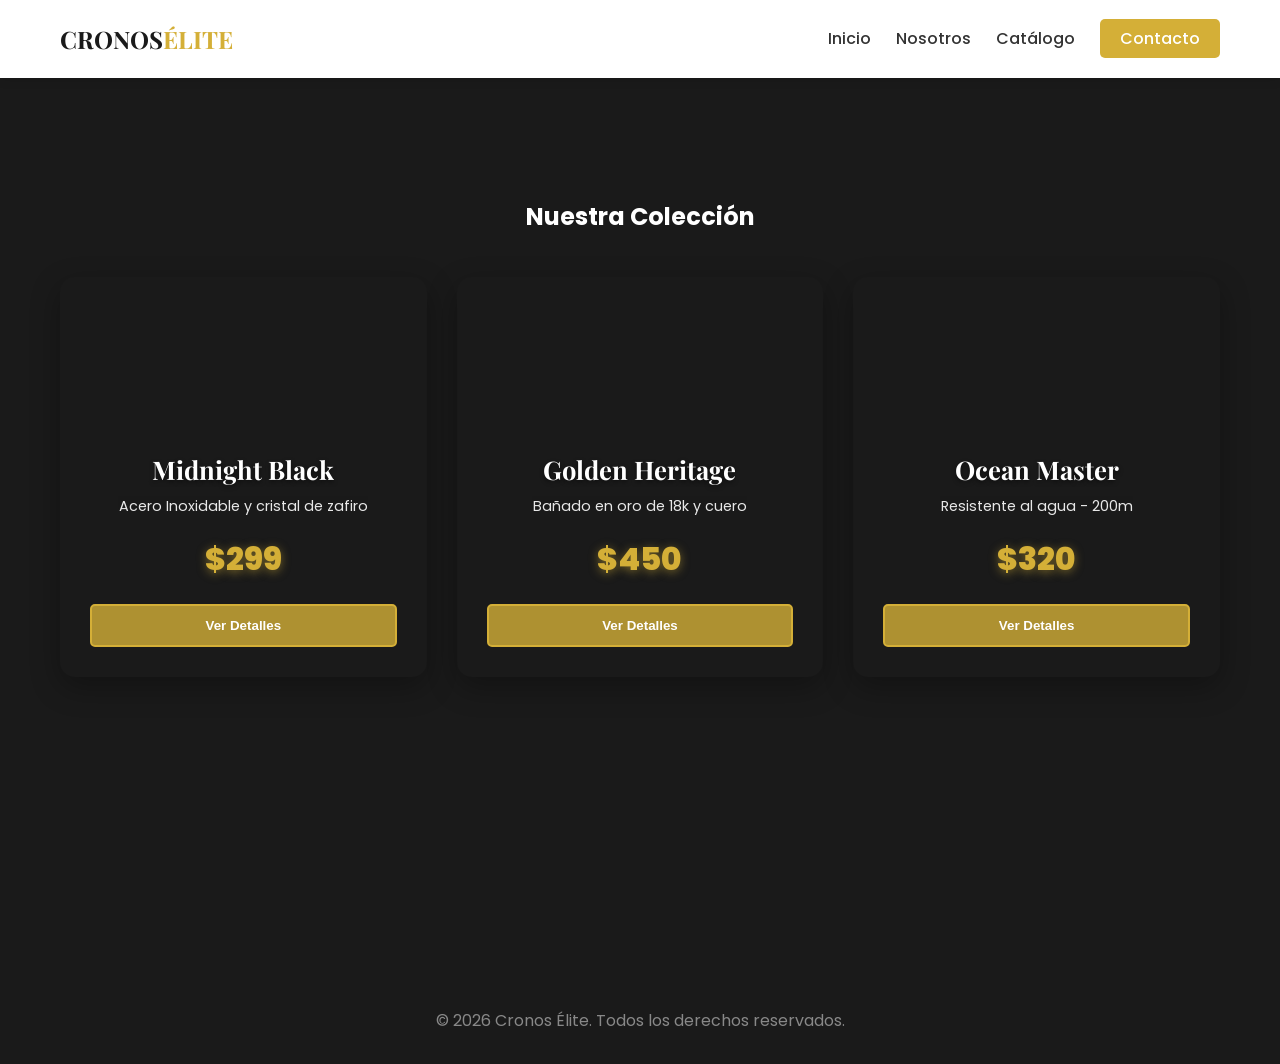
==== catalogo.html @ 23a14cbc "Create catalogo.html for product display Added a new HTML file for the product catalog with a naviga" ====
<!DOCTYPE html>
<html lang="en">
<head>
    <meta charset="UTF-8">
    <meta name="viewport" content="width=device-width, initial-scale=1.0">
    <title>Catálogo Exclusivo | Cronos Élite</title>
    <link rel="stylesheet" href="styles.css">
    <link rel="stylesheet" href="https://fonts.googleapis.com/css2?family=Playfair+Display:wght@700&family=Poppins:wght@300;400;600&display=swap" rel="stylesheet">
</head>
<body>

    <nav class="navbar">
        <div class="container nav-flex">
            <a href="index.html" class="logo">CRONOS<span>ÉLITE</span></a>
            <ul class="nav-links">
                <li><a href="index.html">Inicio</a></li>
                <li><a href="index.html#nosotros">Nosotros</a></li>
                <li><a href="catalogo.html" class="active">Catálogo</a></li>
                <li><a href="index.html#contacto" class="btn-nav">Contacto</a></li>
            </ul>
        </div>
    </nav>

    <section class="section dark-bg" style="min-height: 100vh; padding-top: 120px;">
        <div class="container">
            <h2 class="center-text">Nuestra Colección</h2>
            <div class="catalog-grid">
                <div class="card card-1">
                    <div class="card-info">
                        <h3>Midnight Black</h3>
                        <p>Acero Inoxidable y cristal de zafiro</p>
                        <span class="price">$299</span>
                        <button class="btn-buy">Ver Detalles</button>
                    </div>
                </div>
                <div class="card card-2">
                    <div class="card-info">
                        <h3>Golden Heritage</h3>
                        <p>Bañado en oro de 18k y cuero</p>
                        <span class="price">$450</span>
                        <button class="btn-buy">Ver Detalles</button>
                    </div>
                </div>
                <div class="card card-3">
                    <div class="card-info">
                        <h3>Ocean Master</h3>
                        <p>Resistente al agua - 200m</p>
                        <span class="price">$320</span>
                        <button class="btn-buy">Ver Detalles</button>
                    </div>
                </div>
            </div>
        </div>
    </section>

    <footer class="footer">
        <p>&copy; 2026 Cronos Élite. Todos los derechos reservados.</p>
    </footer>
    
</body>
</html>
---- styles.css ----
/* VARIABLES MODERNAS */
:root {
    --primary-color: #d4af37; /* Dorado Relojería */
    --secondary-color: #1a1a1a; /* Negro suave */
    --background-color: #f9f9f9;
    --text-color: #333;
    --white: #ffffff;
    --font-family: 'Poppins', sans-serif;
}

/* RESET */
* {
    margin: 0;
    padding: 0;
    box-sizing: border-box;
}

body {
    font-family: var(--font-family);
    background-color: var(--background-color);
    color: var(--text-color);
    line-height: 1.6;
}

.container {
    max-width: 1200px;
    margin: 0 auto;
    padding: 0 20px;
}

/* NAVBAR MEJORADA */
.navbar {
    background-color: var(--white);
    padding: 20px 0;
    box-shadow: 0 2px 10px rgba(0,0,0,0.1);
    position: sticky;
    top: 0;
    z-index: 1000;
}

.nav-flex {
    display: flex;
    justify-content: space-between;
    align-items: center;
}

.logo {
    font-family: 'Playfair Display', serif;
    font-size: 1.5rem;
    font-weight: bold;
    text-decoration: none;
    color: var(--secondary-color);
}

.logo span { color: var(--primary-color); }

.nav-links {
    display: flex;
    list-style: none;
    gap: 25px;
}

.nav-links a {
    text-decoration: none;
    color: var(--text-color);
    font-weight: 500;
    transition: 0.3s;
}

.nav-links a:hover { color: var(--primary-color); }

.btn-nav {
    background: var(--primary-color);
    color: var(--white) !important;
    padding: 8px 20px;
    border-radius: 5px;
}

/* HERO SECTION */
.hero {
    height: 80vh;
    background: linear-gradient(rgba(0,0,0,0.7), rgba(0,0,0,0.7)), url('https://images.unsplash.com/photo-1509048191080-d2984bad6ad5?auto=format&fit=crop&q=80&w=1600') center/cover;
    display: flex;
    align-items: center;
    justify-content: center;
    color: var(--white);
    text-align: center;
}

.hero h1 { font-family: 'Playfair Display', serif; font-size: 3.5rem; margin-bottom: 20px; }

/* GRID SISTEMA */
.grid-2 {
    display: grid;
    grid-template-columns: 1fr 1fr;
    gap: 50px;
    align-items: center;
}

.section { padding: 80px 0; }
.dark-bg { background-color: var(--secondary-color); color: var(--white); }
.center-text { text-align: center; margin-bottom: 40px; }

/* CATALOGO (GRID DE 3 COLUMNAS) */
.catalog-grid {
    display: grid;
    grid-template-columns: repeat(auto-fit, minmax(300px, 1fr));
    gap: 30px;
}

.card {
    border-radius: 15px;
    overflow: hidden;
    height: 400px;


    background-size: cover;
    background-position: cover;
    background-repeat: no-repeat;
    box-shadow: 0 10px 30px rgba(0,0,0,0.3);

    position: relative;
    display: flex;
    align-items: flex-end;
}

.card::after {
    content: '';
    position: absolute;
    top: 0; left: 0; width: 100%; background: linear-gradient(to bottom, rgba(0,0,0,0.1), rgba(0,0,0,0.8) 80%);
    z-index: 1;
}

.card:hover { 
    transform: translateY(-15px) scale(1.02); 
    box-shadow: 0 20px 40px rgba(212, 175, 55, 0.3);
}

.card:hover::after {
    opacity: 0.7;
}

.card-1 { background-image: url('img/Midnight-black.jpg')}
.card-2 { background-image: url('img/Golden-heritage.jpg')}
.card-3 { background-image: url('img/Ocean-master.jpg')}

.card-img img {
    width: 100%;
    height: 300px;
    object-fit: cover;
}

.card-info { 
    padding: 30px;  
    width: 100%; 
    text-align: center; 
    position: relative;
    z-index: 2;
    color: white;
}

.card-info h3 {
    font-family: 'Playfair Display', serif;
    font-size: 1.6rem;
    margin-bottom: 5px;
    text-shadow: 0 2px 4px rgba(0,0,0,0.5);
}

.card-info p {
    font-size: 0.9rem;
    opacity: 0.9;
    margin-bottom: 15px;
}

.price { display: block; 
    font-size: 2rem; 
    font-weight: 800; 
    color: var(--primary-color); 
    margin-bottom: 20px;
    text-shadow: 0 2px 10px rgba(212, 175, 55, 0.5);
}

.btn-buy {
    width: 100%;
    background-color: rgba(212, 175, 55, 0.8);
    color: white;
    border: 2px solid var(--primary-color);
    padding: 12px;
    border-radius: 5px;
    font-weight: 600;
    cursor: pointer;
    transition: 0.3s;
}

.btn-buy:hover {
    background-color: var(--primary-color);
    transform: scale(1.03);
}

/* FORMULARIO */
.form-container { max-width: 600px; margin: 0 auto; background: var(--white); padding: 40px; border-radius: 10px; box-shadow: 0 5px 15px rgba(0,0,0,0.05); }
.form-group { margin-bottom: 20px; }
.form-group label { display: block; margin-bottom: 5px; font-weight: 600; }
input, textarea { width: 100%; padding: 12px; border: 1px solid #ddd; border-radius: 5px; }

/* ANIMACIONES */
.fade-down { animation: fadeDown 0.8s ease-out; }

@keyframes fadeDown {
    from { opacity: 0; transform: translateY(-30px); }
    to { opacity: 1; transform: translateY(0); }
}

.reveal-left { animation: slideInLeft 1s ease-out; }
@keyframes slideInLeft {
    from { opacity: 0; transform: translateX(-100px); }
    to { opacity: 1; transform: translateX(0); }
}

.footer {
    background: var(--secondary-color);
    color: #888;
    text-align: center;
    padding: 30px 0;
}

/* RESPONSIVE */
@media (max-width: 768px) {
    .grid-2 { grid-template-columns: 1fr; }
    .hero h1 { font-size: 2.5rem; }
}

.contact-grid {
    display: grid;
    grid-template-columns: repeat(auto-fit, minmax(280px, 1fr));
    gap: 30px;
    width: 100%;
    max-width: 1200px;
    margin: 40px auto;
    padding: 0 20px;
}

.contact-info {
    width: 100%;
    max-width: 100%;
    overflow: hidden;
}

.map-container {
    margin-top: 25px;
    width: 100%;
    max-width: 100%;
    border-radius: 12px;
    overflow: hidden;
    border: 2px solid var(--primary-color);
    box-shadow: 0 8px 20px rgba(0,0,0,0.15);
}

.map-container iframe {
    width: 100%;
    height: 300px;
    border: block;
}
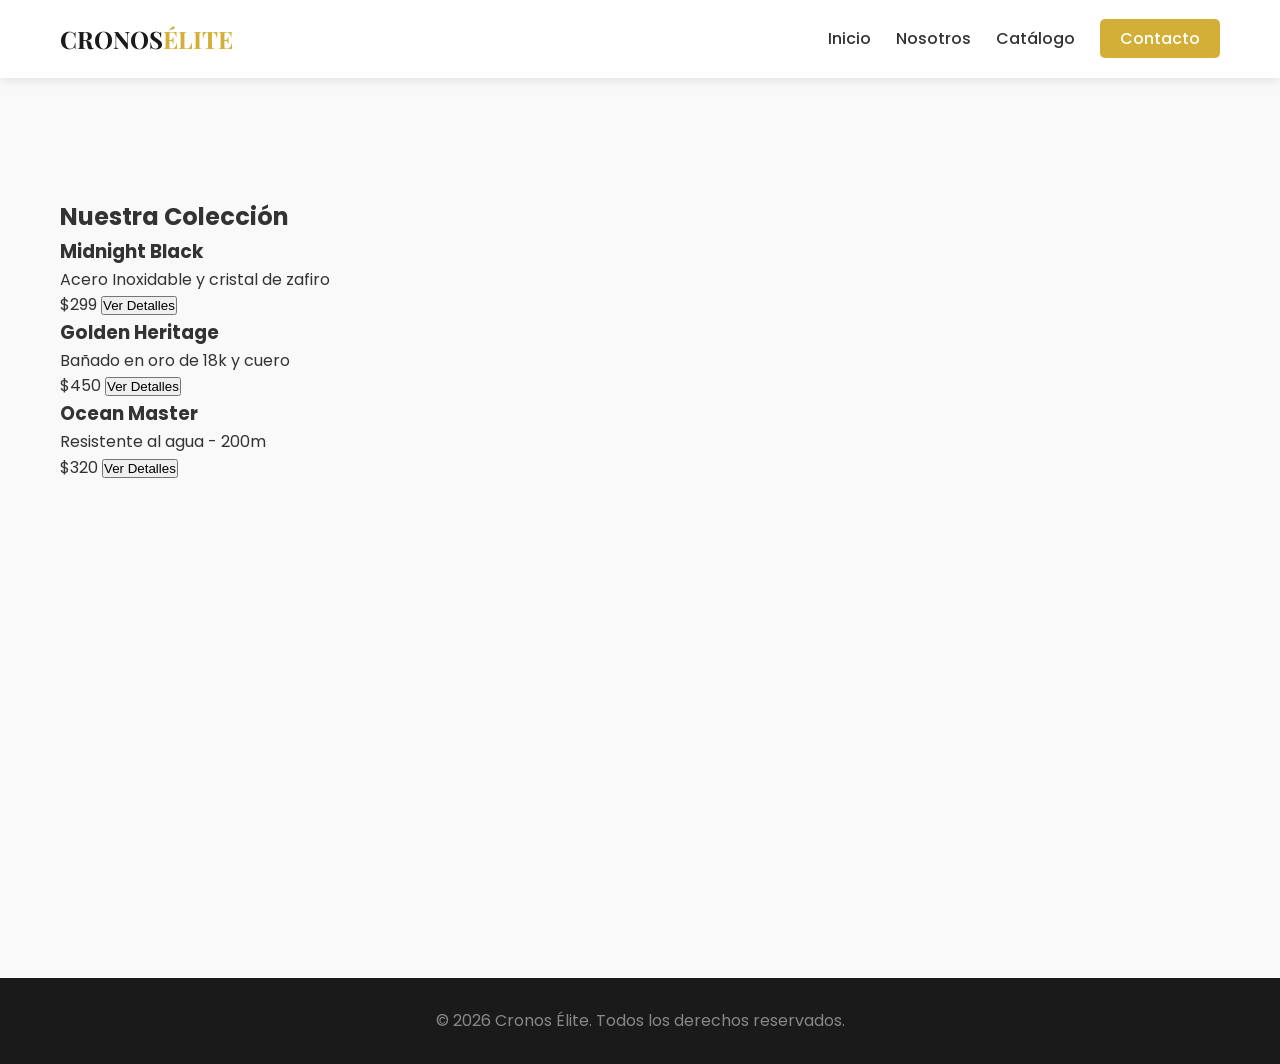
==== commit 5c6c390a: "Update navigation links in catalogo.html" ====
--- a/catalogo.html
+++ b/catalogo.html
@@ -5,6 +5,7 @@
     <meta name="viewport" content="width=device-width, initial-scale=1.0">
     <title>Catálogo Exclusivo | Cronos Élite</title>
     <link rel="stylesheet" href="styles.css">
+    <link rel="stylesheet" href="catalogo.css">
     <link rel="stylesheet" href="https://fonts.googleapis.com/css2?family=Playfair+Display:wght@700&family=Poppins:wght@300;400;600&display=swap" rel="stylesheet">
 </head>
 <body>
@@ -14,9 +15,9 @@
             <a href="index.html" class="logo">CRONOS<span>ÉLITE</span></a>
             <ul class="nav-links">
                 <li><a href="index.html">Inicio</a></li>
-                <li><a href="index.html#nosotros">Nosotros</a></li>
+                <li><a href="nosotros.html">Nosotros</a></li>
                 <li><a href="catalogo.html" class="active">Catálogo</a></li>
-                <li><a href="index.html#contacto" class="btn-nav">Contacto</a></li>
+                <li><a href="contacto.html" class="btn-nav">Contacto</a></li>
             </ul>
         </div>
     </nav>
--- a/styles.css
+++ b/styles.css
@@ -76,133 +76,6 @@
     border-radius: 5px;
 }
 
-/* HERO SECTION */
-.hero {
-    height: 80vh;
-    background: linear-gradient(rgba(0,0,0,0.7), rgba(0,0,0,0.7)), url('https://images.unsplash.com/photo-1509048191080-d2984bad6ad5?auto=format&fit=crop&q=80&w=1600') center/cover;
-    display: flex;
-    align-items: center;
-    justify-content: center;
-    color: var(--white);
-    text-align: center;
-}
-
-.hero h1 { font-family: 'Playfair Display', serif; font-size: 3.5rem; margin-bottom: 20px; }
-
-/* GRID SISTEMA */
-.grid-2 {
-    display: grid;
-    grid-template-columns: 1fr 1fr;
-    gap: 50px;
-    align-items: center;
-}
-
-.section { padding: 80px 0; }
-.dark-bg { background-color: var(--secondary-color); color: var(--white); }
-.center-text { text-align: center; margin-bottom: 40px; }
-
-/* CATALOGO (GRID DE 3 COLUMNAS) */
-.catalog-grid {
-    display: grid;
-    grid-template-columns: repeat(auto-fit, minmax(300px, 1fr));
-    gap: 30px;
-}
-
-.card {
-    border-radius: 15px;
-    overflow: hidden;
-    height: 400px;
-
-
-    background-size: cover;
-    background-position: cover;
-    background-repeat: no-repeat;
-    box-shadow: 0 10px 30px rgba(0,0,0,0.3);
-
-    position: relative;
-    display: flex;
-    align-items: flex-end;
-}
-
-.card::after {
-    content: '';
-    position: absolute;
-    top: 0; left: 0; width: 100%; background: linear-gradient(to bottom, rgba(0,0,0,0.1), rgba(0,0,0,0.8) 80%);
-    z-index: 1;
-}
-
-.card:hover { 
-    transform: translateY(-15px) scale(1.02); 
-    box-shadow: 0 20px 40px rgba(212, 175, 55, 0.3);
-}
-
-.card:hover::after {
-    opacity: 0.7;
-}
-
-.card-1 { background-image: url('img/Midnight-black.jpg')}
-.card-2 { background-image: url('img/Golden-heritage.jpg')}
-.card-3 { background-image: url('img/Ocean-master.jpg')}
-
-.card-img img {
-    width: 100%;
-    height: 300px;
-    object-fit: cover;
-}
-
-.card-info { 
-    padding: 30px;  
-    width: 100%; 
-    text-align: center; 
-    position: relative;
-    z-index: 2;
-    color: white;
-}
-
-.card-info h3 {
-    font-family: 'Playfair Display', serif;
-    font-size: 1.6rem;
-    margin-bottom: 5px;
-    text-shadow: 0 2px 4px rgba(0,0,0,0.5);
-}
-
-.card-info p {
-    font-size: 0.9rem;
-    opacity: 0.9;
-    margin-bottom: 15px;
-}
-
-.price { display: block; 
-    font-size: 2rem; 
-    font-weight: 800; 
-    color: var(--primary-color); 
-    margin-bottom: 20px;
-    text-shadow: 0 2px 10px rgba(212, 175, 55, 0.5);
-}
-
-.btn-buy {
-    width: 100%;
-    background-color: rgba(212, 175, 55, 0.8);
-    color: white;
-    border: 2px solid var(--primary-color);
-    padding: 12px;
-    border-radius: 5px;
-    font-weight: 600;
-    cursor: pointer;
-    transition: 0.3s;
-}
-
-.btn-buy:hover {
-    background-color: var(--primary-color);
-    transform: scale(1.03);
-}
-
-/* FORMULARIO */
-.form-container { max-width: 600px; margin: 0 auto; background: var(--white); padding: 40px; border-radius: 10px; box-shadow: 0 5px 15px rgba(0,0,0,0.05); }
-.form-group { margin-bottom: 20px; }
-.form-group label { display: block; margin-bottom: 5px; font-weight: 600; }
-input, textarea { width: 100%; padding: 12px; border: 1px solid #ddd; border-radius: 5px; }
-
 /* ANIMACIONES */
 .fade-down { animation: fadeDown 0.8s ease-out; }
 
@@ -230,34 +103,3 @@
     .hero h1 { font-size: 2.5rem; }
 }
 
-.contact-grid {
-    display: grid;
-    grid-template-columns: repeat(auto-fit, minmax(280px, 1fr));
-    gap: 30px;
-    width: 100%;
-    max-width: 1200px;
-    margin: 40px auto;
-    padding: 0 20px;
-}
-
-.contact-info {
-    width: 100%;
-    max-width: 100%;
-    overflow: hidden;
-}
-
-.map-container {
-    margin-top: 25px;
-    width: 100%;
-    max-width: 100%;
-    border-radius: 12px;
-    overflow: hidden;
-    border: 2px solid var(--primary-color);
-    box-shadow: 0 8px 20px rgba(0,0,0,0.15);
-}
-
-.map-container iframe {
-    width: 100%;
-    height: 300px;
-    border: block;
-}
